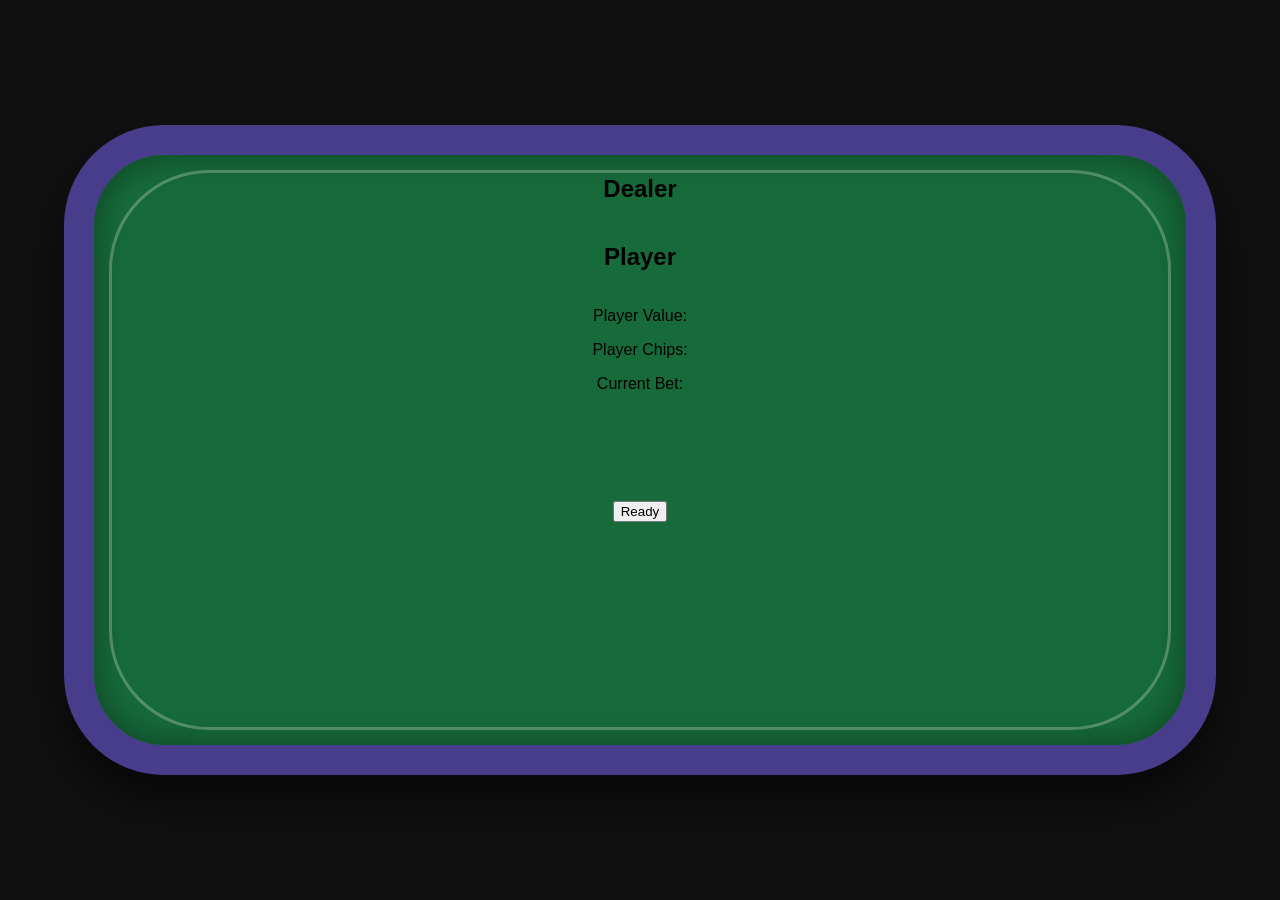
==== blackjack/blackjack.html @ 1496e351 "Commiting file to github" ====
<!DOCTYPE html>
<html lang="en">
<head>
    <meta charset="UTF-8">
    <meta name="viewport" content="width=device-width, initial-scale=1.0">

    <title>Blackjack</title>

    <link rel="stylesheet" href="../css/style.css">
</head>

<body>

<div class="game-table">


    <div class="dealer">
        <h2>Dealer</h2>
        <div id="dealer-cards"></div>
        <span id="dealer-value"></span>
    </div>

    <div class="player">
        <h2>Player</h2>
        <div id="player-cards"></div>
        <p>Player Value: <span id="player-value"></span></p>
        <p>Player Chips: <span id="player-chips"></span></p>
        <p>Current Bet: <span id="player-bet"></span></p>
    </div>

    

    <p id="game-result"></p>
    <p id="countdown"></p>

    <div class="betting-controls" id="betting-controls">

        <div class="chip-buttons">
            <button id="chip-5">5</button>
            <button id="chip-10">10</button>
            <button id="chip-25">25</button>
            <button id="chip-50">50</button>
            <button id="chip-100">100</button>
            <button id="clear-button">clear</button>
        </div>

        <button id="bet-button">Bet</button>

    </div>


    <div class="game-buttons" id="game-buttons">

        <button id="hit-button">Hit</button>
        <button id="stand-button">Stand</button>
        <button id="double-button">Double</button>
    
    </div>


    <div class="ready-buttons" id="ready-buttons">
        <button id="ready-button">Ready</button>

    </div>

</div>

<script src="../js/deck.js"></script>
<script src="../js/chips.js"></script>
<script src="blackjack.js"></script>

</body>
</html>
---- css/style.css ----
* {
    box-sizing: border-box;
}

html,
body {
    width: 100%;
    min-height: 100%;
    margin: 0;
}

body {
    min-height: 100vh;

    display: flex;
    justify-content: center;
    flex-direction: column;
    align-items: center;

    background: #111;
    font-family: Arial, sans-serif;

    overflow: hidden;
}

/* Generic card table */

.game-table {
    position: relative;

    width: min(1300px, 90vw);
    height: min(650px, 80vh);

    background: #176b3a;

    border: 30px solid darkslateblue;
    border-radius: 100px;

    box-shadow:
        0 25px 50px rgba(0, 0, 0, 0.6),
        inset 0 0 35px rgba(0, 0, 0, 0.4);
    
    display: flex;
    flex-direction: column;
    align-items: center;
}

/* Inner table border */

.game-table::before {
    content: "";

    position: absolute;

    inset: 15px;

    border: 3px solid rgba(255, 255, 255, 0.25);
    border-radius: 100px;

    pointer-events: none;
}

/* Cards */

.cards {
    display: flex;
    justify-content: center;
    gap: 10px;
}

.card-image {
    width: 80px;
    height: 115px;

    object-fit: contain;

    border-radius: 6px;

    box-shadow: 0 4px 8px rgba(0, 0, 0, 0.4);
}

.dealer,
.opponent,
.player {
    text-align: center;
    width: 100%;
    align-content: center;
}

.board {
    text-align: center;
    width: 100%;
    align-content: center;
}

.players {
    display: flex;
    justify-content: center;
    align-items: flex-start;
    gap: 150px;
    position: relative;

}

.player,
.opponent {
    border-color: #111;
}

.box-text {
    display: flex;
    height: 30px;
    justify-content: center;
    align-items: center;
    margin: 20px auto;

}

.bet-box {
    display: flex;
    background-color:darkslategray;
    width: 150px;
    height: 50px;
    border: 2px solid red;
    border-radius: 25px;
    justify-content: center;
    align-items: center;
    margin: 10px auto;
}

#player-bet {
    color: white;
}


#player-cards,
#opponent-cards {
    display: flex;
    justify-content: center;
    gap: 10px;
}

#dealer-cards,
#opponent-cards,
#board-cards,
#player-cards {
    display: flex;
    justify-content: center;
    align-items: center;
    gap: 10px;
}

#dealer-value {
    display: none;
}
/* Buttons */


#game-buttons {
    display: none;
    position: relative;
    justify-content: center;
    gap: 15px;
}


#ready-buttons {
    padding: 12px 25px;

    border: none;
    border-radius: 8px;

    font-size: 16px;
    font-weight: bold;

    cursor: pointer;
}

#betting-controls {
    display: none;
    flex-direction: column;
    align-items: center;
    gap: 15px;
}

.chip-buttons {
    display: flex;
    justify-content: center;
    gap: 10px;
}

.chip-buttons button {
    background-color: darkslateblue;
    border: solid #176b3a;
    border-radius: 20px;
    width: 70px;
    color: white;
}

.game-buttons button:hover,
.chip-buttons button:hover {
    background-color: darkslateblue;
    border: solid white;
    color: white;
}

.game-buttons button:active,
.chip-buttons button:active {
    background-color: blue;
    border: solid white;
    color: white;
}

.game-buttons button {
    padding: 12px 25px;
    width: 150px;
    background-color: darkslateblue;
    border: solid #176b3a;
    border-radius: 20px;
    font-size: 16px;
    color: white;
    font-weight: bold;

    cursor: pointer;
}

#countdown,
#game-result {
    text-align: center;
    font-size: 20px;
    font-weight: bold;
}
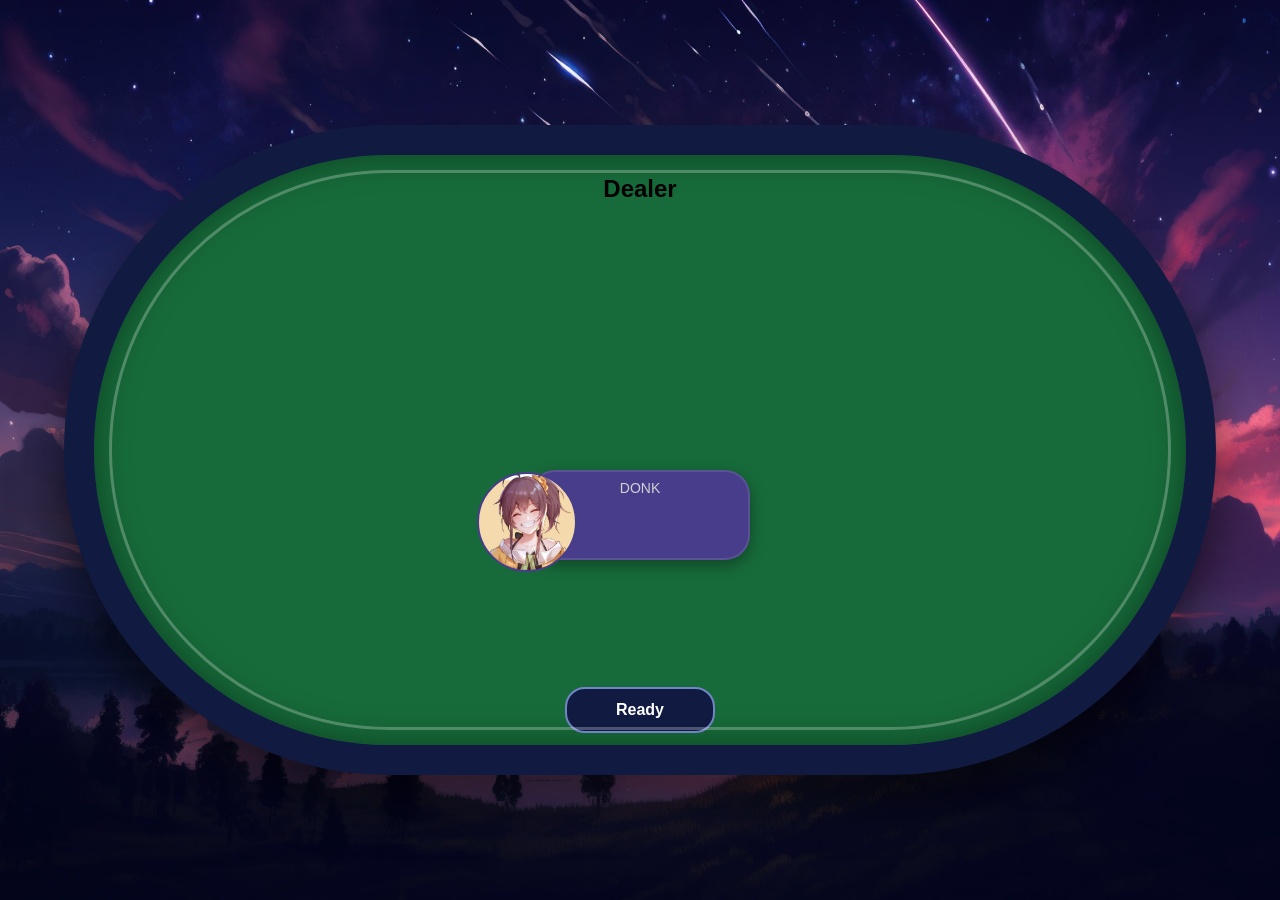
==== commit 6509b4fa: "EdIting Blackjack to match texas" ====
--- a/blackjack/blackjack.html
+++ b/blackjack/blackjack.html
@@ -20,33 +20,33 @@
         <span id="dealer-value"></span>
     </div>
 
-    <div class="player">
-        <h2>Player</h2>
-        <div id="player-cards"></div>
-        <p>Player Value: <span id="player-value"></span></p>
-        <p>Player Chips: <span id="player-chips"></span></p>
-        <p>Current Bet: <span id="player-bet"></span></p>
+        <div class="player">
+        <div class="player-cards" id="player-cards"></div>
+        <div class="player-info">
+
+            <div class="avatar"></div>
+
+            <div class="player-details">
+                <div class="player-name">DONK</div>
+
+                <div class="player-chips">
+                    <span id="player-chips"></span>
+                </div>
+
+                <span class="player-chips" id="player-bet"></span>
+
+                <span id="player-value"></span>
+            </div>
+
+
+
+        </div>
+
     </div>
-
     
 
     <p id="game-result"></p>
     <p id="countdown"></p>
-
-    <div class="betting-controls" id="betting-controls">
-
-        <div class="chip-buttons">
-            <button id="chip-5">5</button>
-            <button id="chip-10">10</button>
-            <button id="chip-25">25</button>
-            <button id="chip-50">50</button>
-            <button id="chip-100">100</button>
-            <button id="clear-button">clear</button>
-        </div>
-
-        <button id="bet-button">Bet</button>
-
-    </div>
 
 
     <div class="game-buttons" id="game-buttons">
@@ -65,6 +65,34 @@
 
 </div>
 
+<div class="betting-controls" id="betting-controls">
+
+    <div class="raise-controls">
+
+        <div class="raise-presets">
+            <button id="min-button">MIN</button>
+            <button id="quarter-button">1/4</button>
+            <button id="half-button">1/2</button>
+            <button id="three-quarter-button">3/4</button>
+            <button id="all-in-button">ALL IN</button>
+        </div>
+
+        <div class="raise-amount">
+
+            <button id="decrease-button">−</button>
+
+            <span id="raise-value">$20</span>
+
+            <button id="increase-button">+</button>
+
+        </div>
+
+        <button id="bet-confirm-button">BET</button>
+
+    </div>
+
+</div>
+
 <script src="../js/deck.js"></script>
 <script src="../js/chips.js"></script>
 <script src="blackjack.js"></script>
--- a/css/style.css
+++ b/css/style.css
@@ -2,8 +2,7 @@
     box-sizing: border-box;
 }
 
-html,
-body {
+html {
     width: 100%;
     min-height: 100%;
     margin: 0;
@@ -11,14 +10,17 @@
 
 body {
     min-height: 100vh;
+    width: 100%;
+    margin: 0;
 
     display: flex;
     justify-content: center;
     flex-direction: column;
     align-items: center;
-
-    background: #111;
     font-family: Arial, sans-serif;
+
+    background-image:  url("../assets/images/sunset.jpg");
+    background-size: 100% 100%;
 
     overflow: hidden;
 }
@@ -33,8 +35,8 @@
 
     background: #176b3a;
 
-    border: 30px solid darkslateblue;
-    border-radius: 100px;
+    border: 30px solid #111b42;
+    border-radius: 500px;
 
     box-shadow:
         0 25px 50px rgba(0, 0, 0, 0.6),
@@ -55,7 +57,7 @@
     inset: 15px;
 
     border: 3px solid rgba(255, 255, 255, 0.25);
-    border-radius: 100px;
+    border-radius: 500px;
 
     pointer-events: none;
 }
@@ -76,16 +78,76 @@
 
     border-radius: 6px;
 
-    box-shadow: 0 4px 8px rgba(0, 0, 0, 0.4);
-}
-
-.dealer,
-.opponent,
-.player {
+    box-shadow:
+        0 5px 10px rgba(0,0,0,0.45),
+        0 1px 3px rgba(255,255,255,0.2);
+
+    animation: dealCard 0.3s ease-out;
+}
+
+#dealer-cards,
+#opponent-cards,
+#board-cards,
+#player-cards {
+    display: flex;
+    justify-content: center;
+    align-items: center;
+    gap: 10px;
+}
+
+.opponent-texas-cards,
+.player-texas-cards {
+    position: absolute;
+
+    top: 0;
+    left: 50%;
+
+    transform: translateX(-50%);
+
+    width: 180px;
+    height: 120px;
+
+    display: flex;
+    justify-content: center;
+    align-items: flex-start;
+    gap: 0;
+}
+.opponent-texas-cards .card-image,
+.player-texas-cards .card-image {
+    position: absolute;
+
+    width: 80px;
+    height: 115px;
+}
+
+.opponent-texas-cards .card-image:nth-child(1),
+.player-texas-cards .card-image:nth-child(1) {
+    left: 20px;
+    transform: rotate(-8deg);
+}
+
+.opponent-texas-cards .card-image:nth-child(2),
+.player-texas-cards .card-image:nth-child(2) {
+    left: 75px;
+    transform: rotate(12deg);
+}
+
+.dealer{
+    position: relative;
+    width: 300px;
+    height: 220px;
     text-align: center;
-    width: 100%;
-    align-content: center;
-}
+}
+
+.player,
+.opponent {
+    position: relative;
+    width: 300px;
+    height: 220px;
+    text-align: center;
+    border-color: #111;
+}
+
 
 .board {
     text-align: center;
@@ -102,17 +164,103 @@
 
 }
 
-.player,
-.opponent {
-    border-color: #111;
-}
-
+.player-info,
+.opponent-info {
+    position: absolute;
+
+    top: 95px;
+    left: 40px;
+
+    width: 220px;
+    height: 90px;
+
+    background: darkslateblue;
+    
+    box-shadow: 0 5px 15px rgba(0,0,0,0.35);
+    border: 2px solid rgba(255,255,255,0.1);
+
+    border-radius: 25px;
+
+    display: flex;
+    flex-direction: column;
+    align-items: center;
+
+    color: white;
+}
+
+.player.active .player-info {
+    border: 3px solid #a5df65;
+    box-shadow: 0 0 15px #a5df65;
+}
+
+.avatar {
+    position: absolute;
+
+    left: -55px;
+    top: 0;
+
+    width: 100px;
+    height: 100px;
+
+    border-radius: 50%;
+
+    background: #8eb66d;
+    background-image: url("../assets/images/Matsuri.jpg");
+    background-size: 120% 100%;
+    background-position-x: -10px;
+    border: 2px solid darkslateblue;
+}
+
+.avatarOp {
+    position: absolute;
+
+    left: -55px;
+    top: 0;
+
+    width: 100px;
+    height: 100px;
+
+    border-radius: 50%;
+
+    background: #8eb66d;
+    background-image: url("../assets/images/chen.webp");
+    background-size: 100% 100%;
+    border: 2px solid darkslateblue;
+}
+
+.opponent-details,
+.player-details {
+    margin-top: 8px;
+    text-align: center;
+}
+
+.opponent-name,
+.player-name {
+    font-size: 14px;
+    left: -25px;
+    color: #d0d0d0;
+}
+
+.opponent-chips,
+.player-chips,
+.player-bet,
+.current-pot{
+    font-size: 20px;
+    font-weight: bold;
+    color: #a5df65;
+}
+
+
+
+/* Buttons */
 .box-text {
     display: flex;
     height: 30px;
     justify-content: center;
     align-items: center;
     margin: 20px auto;
+    font-size: 24px;
+    font-weight: bold;
 
 }
 
@@ -121,14 +269,21 @@
     background-color:darkslategray;
     width: 150px;
     height: 50px;
-    border: 2px solid red;
+    border: 2px solid #111b42;
     border-radius: 25px;
     justify-content: center;
     align-items: center;
     margin: 10px auto;
-}
-
-#player-bet {
+    font-size: 24px;
+    font-weight: bold;
+    box-shadow:
+        0 4px 10px rgba(0,0,0,0.4),
+        inset 0 0 8px rgba(255,255,255,0.08);
+}
+
+#player-bet,
+#opponent-bet,
+#pot-value {
     color: white;
 }
 
@@ -140,21 +295,168 @@
     gap: 10px;
 }
 
-#dealer-cards,
-#opponent-cards,
-#board-cards,
-#player-cards {
-    display: flex;
-    justify-content: center;
-    align-items: center;
-    gap: 10px;
-}
-
 #dealer-value {
     display: none;
 }
 /* Buttons */
 
+#ready-buttons {
+    padding: 12px 25px;
+
+    border: none;
+    border-radius: 8px;
+
+    font-size: 16px;
+    font-weight: bold;
+
+    cursor: pointer;
+}
+
+#ready-buttons button {
+    padding: 12px 25px;
+    width: 150px;
+    background: #111b42;
+    color: white;
+
+    border: 2px solid #7184c5;
+    border-radius: 20px;
+    font-size: 16px;
+    color: white;
+    font-weight: bold;
+    cursor: pointer;
+}
+
+
+#ready-buttons button:hover {
+    background-color: darkslateblue;
+    border: solid white;
+    color: white;
+}
+
+#ready-buttons button:active {
+    background-color: blue;
+    border: solid white;
+    color: white;
+}
+
+#betting-controls {
+    margin: 50px;
+    display: none;
+    background-color: #176b3a;
+    border: solid 6px #111b42;
+
+    border-radius: 20px;
+    flex-direction: column;
+    align-items: center;
+    gap: 15px;
+}
+
+.raise-controls {
+    display: flex;
+    align-items: center;
+    gap: 15px;
+
+    padding: 12px;
+
+    background: #101b4a;
+    border-radius: 15px;
+}
+
+.raise-presets {
+    display: flex;
+    gap: 6px;
+}
+
+.raise-presets button {
+    width: 90px;
+    height: 40px;
+
+    background: #111b42;
+    color: white;
+
+    border: 2px solid #7184c5;
+    border-radius: 20px;
+
+    font-weight: bold;
+    cursor: pointer;
+}
+
+.raise-presets button:hover {
+    background-color: darkslateblue;
+    border: solid white;
+    color: white;
+}
+
+.raise-amount {
+    display: flex;
+    align-items: center;
+
+    height: 60px;
+
+    border: 2px solid #a5df65;
+    border-radius: 10px;
+
+    overflow: hidden;
+
+    background: #101b4a;
+}
+
+.raise-amount button {
+    width: 40px;
+    height: 100%;
+
+    border: none;
+
+    background: #101b4a;
+    color: white;
+
+    font-size: 25px;
+    font-weight: bold;
+
+    cursor: pointer;
+}
+
+.raise-amount button:hover {
+    background: darkslateblue;
+}
+
+#raise-value {
+    min-width: 80px;
+
+    height: 100%;
+
+    display: flex;
+    justify-content: center;
+    align-items: center;
+
+    background: #17234d;
+
+    color: white;
+
+    font-size: 24px;
+    font-weight: bold;
+}
+
+#bet-confirm-button {
+    height: 60px;
+    width: 130px;
+
+    border: none;
+    border-radius: 30px;
+
+    background: #a5df65;
+
+    color: #101b4a;
+
+    font-size: 16px;
+    font-weight: bold;
+
+    cursor: pointer;
+}
+
+#bet-confirm-button:hover {
+    border: solid white;
+}
 
 #game-buttons {
     display: none;
@@ -163,55 +465,7 @@
     gap: 15px;
 }
 
-
-#ready-buttons {
-    padding: 12px 25px;
-
-    border: none;
-    border-radius: 8px;
-
-    font-size: 16px;
-    font-weight: bold;
-
-    cursor: pointer;
-}
-
-#betting-controls {
-    display: none;
-    flex-direction: column;
-    align-items: center;
-    gap: 15px;
-}
-
-.chip-buttons {
-    display: flex;
-    justify-content: center;
-    gap: 10px;
-}
-
-.chip-buttons button {
-    background-color: darkslateblue;
-    border: solid #176b3a;
-    border-radius: 20px;
-    width: 70px;
-    color: white;
-}
-
-.game-buttons button:hover,
-.chip-buttons button:hover {
-    background-color: darkslateblue;
-    border: solid white;
-    color: white;
-}
-
-.game-buttons button:active,
-.chip-buttons button:active {
-    background-color: blue;
-    border: solid white;
-    color: white;
-}
-
-.game-buttons button {
+#game-buttons button {
     padding: 12px 25px;
     width: 150px;
     background-color: darkslateblue;
@@ -220,8 +474,19 @@
     font-size: 16px;
     color: white;
     font-weight: bold;
-
     cursor: pointer;
+}
+
+#game-buttons button:hover {
+    background-color: darkslateblue;
+    border: solid white;
+    color: white;
+}
+
+#game-buttons button:active {
+    background-color: blue;
+    border: solid white;
+    color: white;
 }
 
 #countdown,
@@ -229,4 +494,15 @@
     text-align: center;
     font-size: 20px;
     font-weight: bold;
+}
+
+@keyframes dealCard {
+    from {
+        transform: translateY(-30px) scale(0.8);
+        opacity: 0;
+    }
+
+    to {
+        opacity: 1;
+    }
 }
